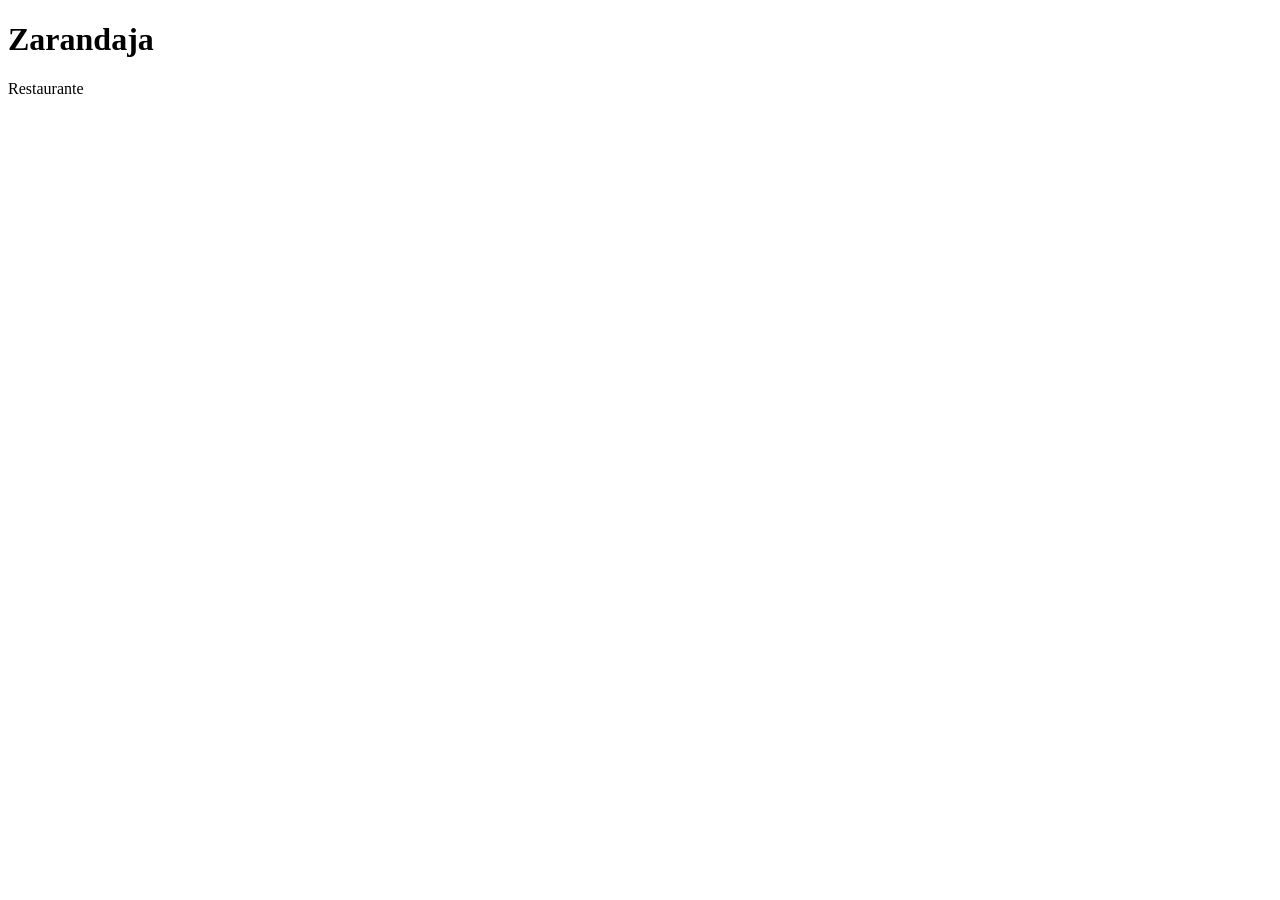
==== index.html @ e51b12e8 "Rename cartas-restaurante/index.html to index.html" ====
<!DOCTYPE html>
<html lang="es">
<head>
  <meta charset="UTF-8">
  <meta name="viewport" content="width=device-width, initial-scale=1">
  <title>Zarandaja | Carta</title>
  <link rel="stylesheet" href="style.css">
  <link href="https://fonts.googleapis.com/css2?family=Kaushan+Script&display=swap" rel="stylesheet">
</head>
<body>
  <header class="cabecera">
    <h1>Zarandaja</h1>
    <p>Restaurante</p>
  </header>

  <nav class="pestanas" id="pestanas" aria-label="Categorías"></nav>

  <main id="carta"></main>


  <script src="menu.js"></script>
  <script src="script.js"></script>
</body>
</html>
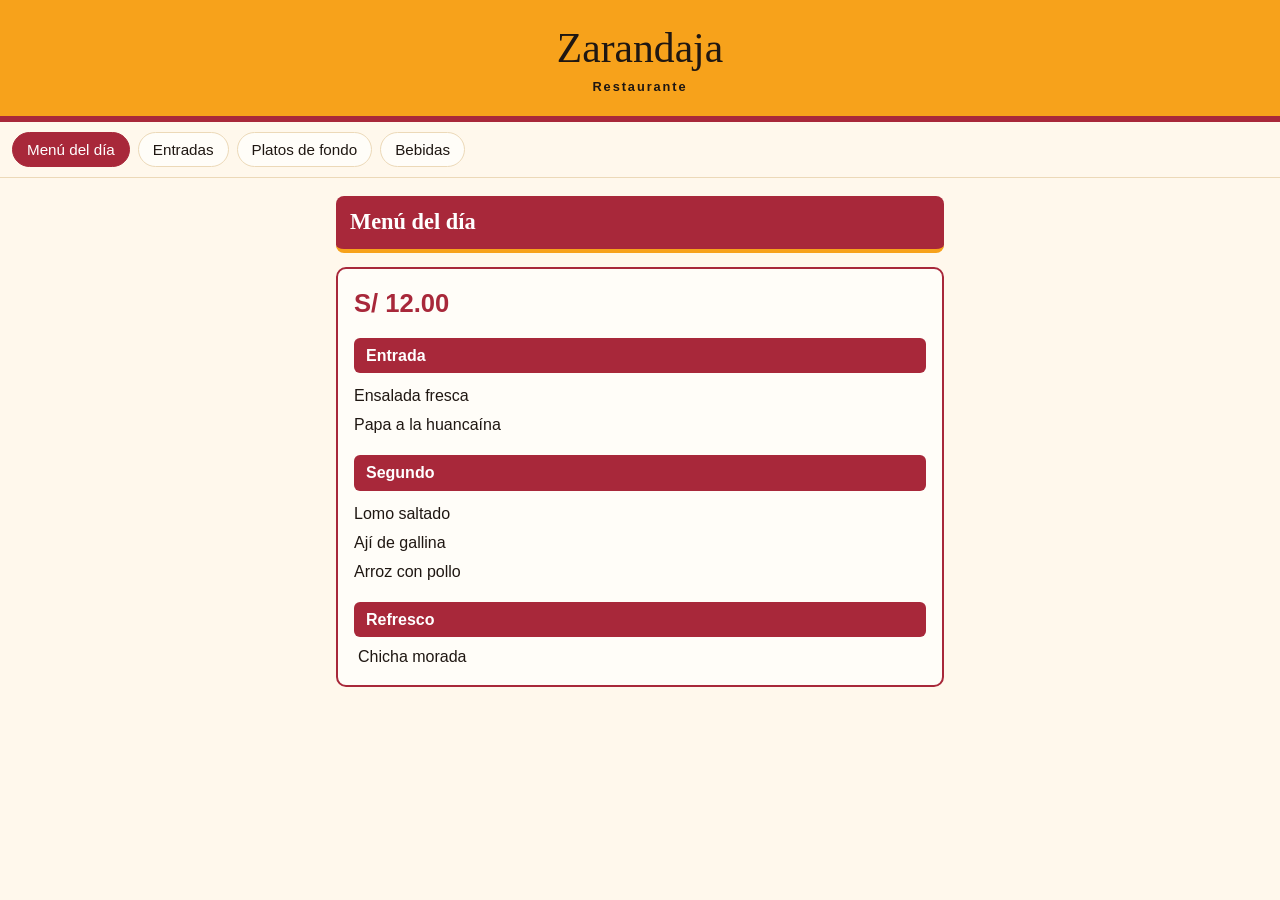
==== commit 6d7ef22d: "Update index.html" ====
--- a/index.html
+++ b/index.html
@@ -4,7 +4,7 @@
   <meta charset="UTF-8">
   <meta name="viewport" content="width=device-width, initial-scale=1">
   <title>Zarandaja | Carta</title>
-  <link rel="stylesheet" href="style.css">
+  <link rel="stylesheet" href="style.css?v=2">
   <link href="https://fonts.googleapis.com/css2?family=Kaushan+Script&display=swap" rel="stylesheet">
 </head>
 <body>
@@ -18,7 +18,7 @@
   <main id="carta"></main>
 
 
-  <script src="menu.js"></script>
-  <script src="script.js"></script>
+  <script src="menu.js?v=2"></script>
+  <script src="script.js?v=2"></script>
 </body>
 </html>
--- a/style.css
+++ b/style.css
@@ -0,0 +1,121 @@
+:root {
+  --fondo: #fff8ec;
+  --texto: #1f1712;
+  --suave: #6f5d4d;
+  --acento: #a8283a;
+  --naranja: #f7a21b;
+  --linea: #ecd9b8;
+  --tarjeta: #fffdf8;
+}
+* { box-sizing: border-box; margin: 0; padding: 0; }
+body {
+  font-family: "Segoe UI", Roboto, Arial, sans-serif;
+  background: var(--fondo);
+  color: var(--texto);
+  line-height: 1.45;
+}
+.cabecera {
+  background: var(--naranja);
+  color: #1f1712;
+  text-align: center;
+  padding: 26px 16px 20px;
+  border-bottom: 6px solid var(--acento);
+}
+.cabecera h1 {
+  font-family: "Kaushan Script", "Brush Script MT", cursive;
+  font-size: 2.6rem;
+  font-weight: 400;
+  line-height: 1.1;
+}
+.cabecera p {
+  font-size: .8rem;
+  letter-spacing: .15em;
+  font-weight: 700;
+  margin-top: 6px;
+}
+
+.pestanas {
+  position: sticky; top: 0; z-index: 5;
+  display: flex; gap: 8px; overflow-x: auto;
+  padding: 10px 12px;
+  background: var(--fondo);
+  border-bottom: 1px solid var(--linea);
+}
+.pestanas button {
+  flex: none;
+  border: 1px solid var(--linea);
+  background: var(--tarjeta);
+  color: var(--texto);
+  padding: 8px 14px;
+  border-radius: 20px;
+  font-size: .95rem;
+  cursor: pointer;
+}
+.pestanas button.activa {
+  background: var(--acento);
+  border-color: var(--acento);
+  color: #fff;
+}
+.pestanas button:focus-visible { outline: 3px solid #e0a100; outline-offset: 2px; }
+
+main { max-width: 640px; margin: 0 auto; padding: 18px 16px 30px; }
+main h2 { font-family: Georgia, serif; font-size: 1.4rem; margin-bottom: 12px; }
+
+.plato {
+  display: flex; justify-content: space-between; gap: 14px;
+  padding: 12px 0;
+  border-bottom: 1px solid var(--linea);
+}
+.plato h3 { font-size: 1.05rem; }
+.plato p { color: var(--suave); font-size: .92rem; }
+.precio { font-weight: 700; color: var(--acento); white-space: nowrap; }
+
+.menu-dia {
+  background: var(--tarjeta);
+  border: 2px solid var(--acento);
+  border-radius: 10px;
+  padding: 16px;
+}
+.menu-dia .precio-grande { font-size: 1.6rem; font-weight: 700; color: var(--acento); margin-bottom: 10px; }
+.menu-dia h3 {
+  background: var(--acento);
+  color: #fff;
+  font-size: 1rem;
+  font-weight: 700;
+  padding: 6px 12px;
+  border-radius: 6px;
+  margin: 16px 0 8px;
+}
+.menu-dia li, .menu-dia p { padding-left: 4px; }
+.menu-dia ul { list-style: none; margin-top: 4px; }
+.menu-dia li { padding: 3px 0; }
+
+.pie { text-align: center; color: var(--suave); font-size: .85rem; padding: 18px; }
+
+/* ---- Estilo con color para las categorías ---- */
+main h2 {
+  background: var(--acento);
+  color: #fff;
+  padding: 10px 14px;
+  border-radius: 8px;
+  border-bottom: 4px solid var(--naranja);
+  margin-bottom: 14px;
+}
+
+.plato {
+  background: var(--tarjeta);
+  border: 1px solid var(--linea);
+  border-left: 6px solid var(--naranja);
+  border-radius: 8px;
+  padding: 12px 14px;
+  margin-bottom: 10px;
+  align-items: flex-start;
+}
+
+.precio {
+  background: var(--naranja);
+  color: #1f1712;
+  padding: 4px 10px;
+  border-radius: 14px;
+  font-size: .95rem;
+}
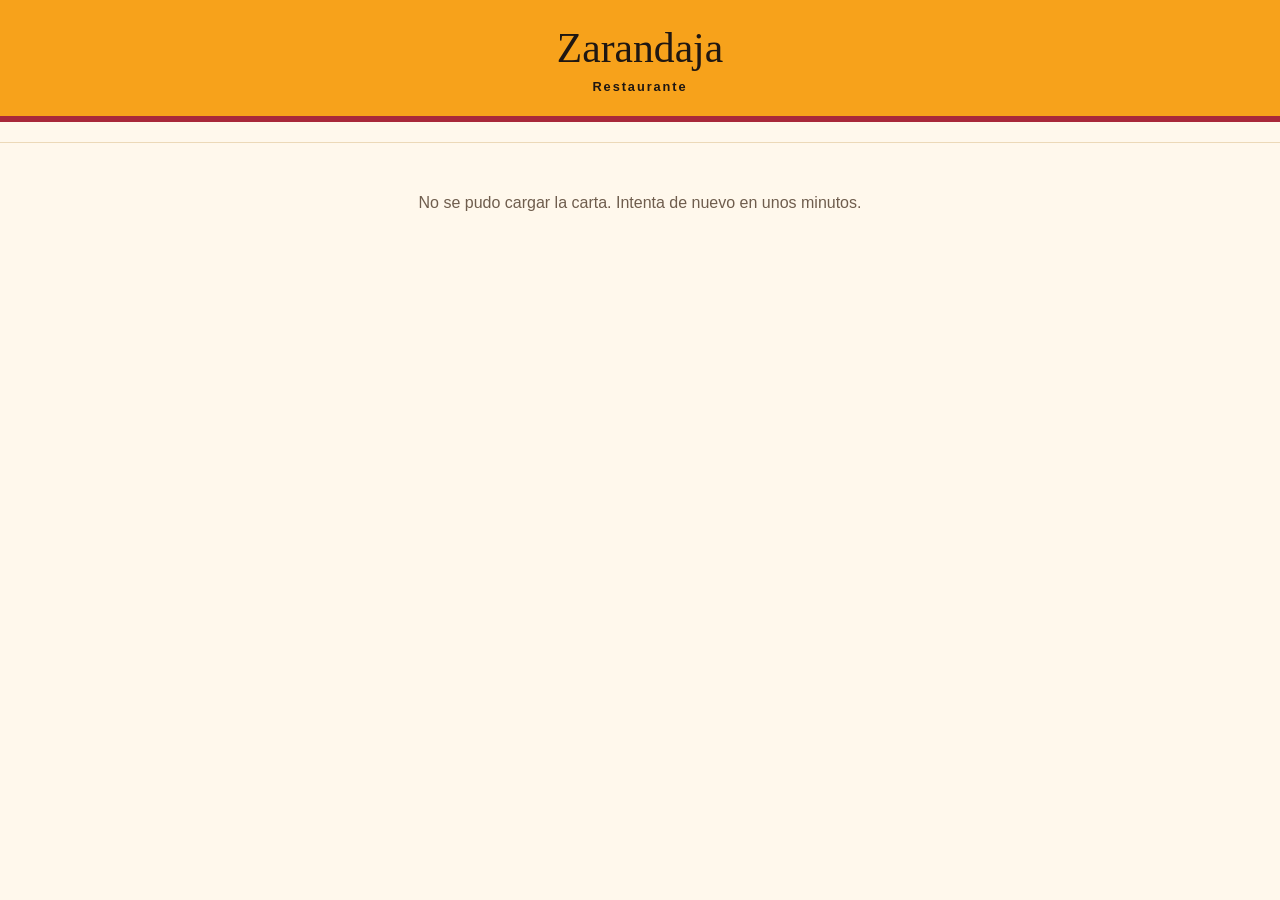
==== commit b20cfd81: "Update index.html to version 3" ====
--- a/index.html
+++ b/index.html
@@ -4,7 +4,7 @@
   <meta charset="UTF-8">
   <meta name="viewport" content="width=device-width, initial-scale=1">
   <title>Zarandaja | Carta</title>
-  <link rel="stylesheet" href="style.css?v=2">
+  <link rel="stylesheet" href="style.css?v=3">
   <link href="https://fonts.googleapis.com/css2?family=Kaushan+Script&display=swap" rel="stylesheet">
 </head>
 <body>
@@ -18,7 +18,7 @@
   <main id="carta"></main>
 
 
-  <script src="menu.js?v=2"></script>
-  <script src="script.js?v=2"></script>
+  <script src="menu.js?v=3"></script>
+  <script src="script.js?v=3"></script>
 </body>
 </html>
--- a/style.css
+++ b/style.css
@@ -119,3 +119,8 @@
   border-radius: 14px;
   font-size: .95rem;
 }
+
+.agotado { opacity: .55; }
+.agotado h3, .agotado li { text-decoration: line-through; }
+.agotado .precio { background: #ddd; text-decoration: none; }
+.aviso { text-align: center; padding: 30px 10px; color: var(--suave); }
